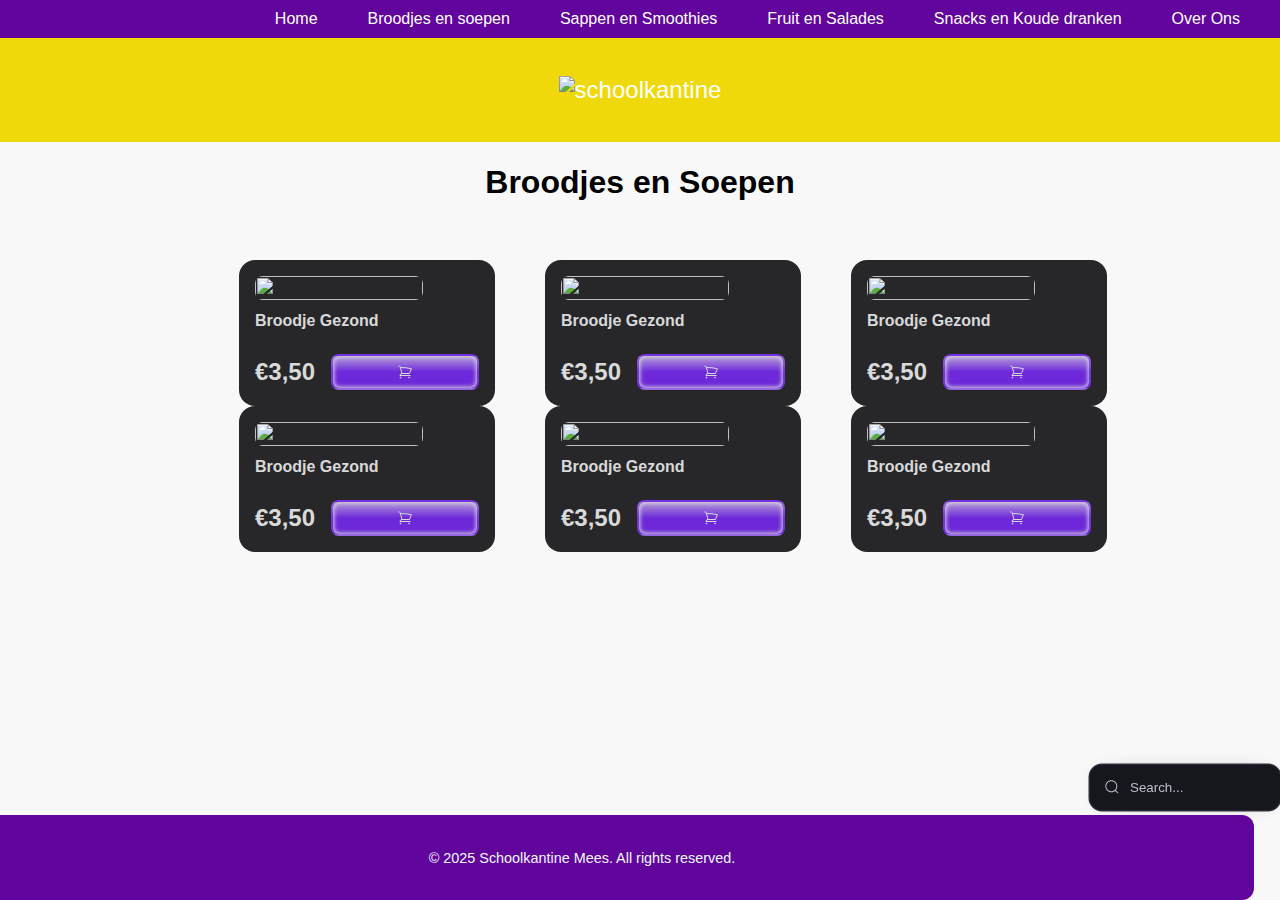
==== Broodjes&Soepen.html @ 80d4729f "plz send help" ====
<!DOCTYPE html>
<html lang="en">
<head>
    <meta charset="UTF-8">
    <meta name="viewport" content="width=device-width, initial-scale=1.0">
    <title>Broodjes & Soepen</title>
    <link rel="stylesheet" href="style.css">
    <script src="script.js"></script>
    
</head>
<body>
   
    <div id="background"> </div>
   
    <div id="loading-screen">
        <img src="https://s11.gifyu.com/images/SGKc2.gif" alt="Loading" class="loading-gif">
        <p>Website word ingeladen...</p>
    </div>

    <div class="navbar">
        <div class="link-group">
            <a href="home.html">Home</a>
            <a href="Broodjes&Soepen.html">Broodjes en soepen</a>
            <a href="Sappen&Smoothies.html">Sappen en Smoothies</a>
            <a href="Fruit&Salades.html">Fruit en Salades</a>
            <a href="Snacks&Koudedranken.html">Snacks en Koude dranken</a>
            <a href="overons.html">Over Ons</a>
        </div>
    </div>
    <header>
      <div class="banner">
          <img src="images/mees.png" alt="schoolkantine" class="banner-image">
          <h1 class="banner-text"></h1>
      </div>
  </header>

<div class="maintitle">
  <h1>Broodjes en Soepen</h1>
</div>



<main>
<div class="card">
  <div class="image_container">
    <img src="https://i.ibb.co/53mVSr8/s264753192480643130-p1-i1-w1772.jpg" class="broodje">
  </div>
  <div class="title">
    <span>Broodje Gezond</span>
  </div>
  <div class="size">
  </div>
  <div class="action">
    <div class="price">
      <span>€3,50</span>
    </div>
    <button class="cart-button">
      <svg
        class="cart-icon"
        stroke="currentColor"
        stroke-width="1.5"
        viewBox="0 0 24 24"
        fill="none"
      >
        <path
          d="M2.25 3h1.386c.51 0 .955.343 1.087.835l.383 1.437M7.5 14.25a3 3 0 0 0-3 3h15.75m-12.75-3h11.218c1.121-2.3 2.1-4.684 2.924-7.138a60.114 60.114 0 0 0-16.536-1.84M7.5 14.25 5.106 5.272M6 20.25a.75.75 0 1 1-1.5 0 .75.75 0 0 1 1.5 0Zm12.75 0a.75.75 0 1 1-1.5 0 .75.75 0 0 1 1.5 0Z"
        ></path>
      </svg>
    </button>
  </div>
</div>


<div class="card">
  <div class="image_container">
    <img src="https://i.ibb.co/53mVSr8/s264753192480643130-p1-i1-w1772.jpg" class="broodje">
  </div>
  <div class="title">
    <span>Broodje Gezond</span>
  </div>
  <div class="size">
  </div>
  <div class="action">
    <div class="price">
      <span>€3,50</span>
    </div>
    <button class="cart-button">
      <svg
        class="cart-icon"
        stroke="currentColor"
        stroke-width="1.5"
        viewBox="0 0 24 24"
        fill="none"
      >
        <path
          d="M2.25 3h1.386c.51 0 .955.343 1.087.835l.383 1.437M7.5 14.25a3 3 0 0 0-3 3h15.75m-12.75-3h11.218c1.121-2.3 2.1-4.684 2.924-7.138a60.114 60.114 0 0 0-16.536-1.84M7.5 14.25 5.106 5.272M6 20.25a.75.75 0 1 1-1.5 0 .75.75 0 0 1 1.5 0Zm12.75 0a.75.75 0 1 1-1.5 0 .75.75 0 0 1 1.5 0Z"
        ></path>
      </svg>
    </button>
  </div>
</div>


<div class="card">
  <div class="image_container">
    <img src="https://i.ibb.co/53mVSr8/s264753192480643130-p1-i1-w1772.jpg" class="broodje">
  </div>
  <div class="title">
    <span>Broodje Gezond</span>
  </div>
  <div class="size">
  </div>
  <div class="action">
    <div class="price">
      <span>€3,50</span>
    </div>
    <button class="cart-button">
      <svg
        class="cart-icon"
        stroke="currentColor"
        stroke-width="1.5"
        viewBox="0 0 24 24"
        fill="none"
      >
        <path
          d="M2.25 3h1.386c.51 0 .955.343 1.087.835l.383 1.437M7.5 14.25a3 3 0 0 0-3 3h15.75m-12.75-3h11.218c1.121-2.3 2.1-4.684 2.924-7.138a60.114 60.114 0 0 0-16.536-1.84M7.5 14.25 5.106 5.272M6 20.25a.75.75 0 1 1-1.5 0 .75.75 0 0 1 1.5 0Zm12.75 0a.75.75 0 1 1-1.5 0 .75.75 0 0 1 1.5 0Z"
        ></path>
      </svg>
    </button>
  </div>
</div>


<div class="card">
  <div class="image_container">
    <img src="https://i.ibb.co/53mVSr8/s264753192480643130-p1-i1-w1772.jpg" class="broodje">
  </div>
  <div class="title">
    <span>Broodje Gezond</span>
  </div>
  <div class="size">
  </div>
  <div class="action">
    <div class="price">
      <span>€3,50</span>
    </div>
    <button class="cart-button">
      <svg
        class="cart-icon"
        stroke="currentColor"
        stroke-width="1.5"
        viewBox="0 0 24 24"
        fill="none"
      >
        <path
          d="M2.25 3h1.386c.51 0 .955.343 1.087.835l.383 1.437M7.5 14.25a3 3 0 0 0-3 3h15.75m-12.75-3h11.218c1.121-2.3 2.1-4.684 2.924-7.138a60.114 60.114 0 0 0-16.536-1.84M7.5 14.25 5.106 5.272M6 20.25a.75.75 0 1 1-1.5 0 .75.75 0 0 1 1.5 0Zm12.75 0a.75.75 0 1 1-1.5 0 .75.75 0 0 1 1.5 0Z"
        ></path>
      </svg>
    </button>
  </div>
</div>


<div class="card">
  <div class="image_container">
    <img src="https://i.ibb.co/53mVSr8/s264753192480643130-p1-i1-w1772.jpg" class="broodje">
  </div>
  <div class="title">
    <span>Broodje Gezond</span>
  </div>
  <div class="size">
  </div>
  <div class="action">
    <div class="price">
      <span>€3,50</span>
    </div>
    <button class="cart-button">
      <svg
        class="cart-icon"
        stroke="currentColor"
        stroke-width="1.5"
        viewBox="0 0 24 24"
        fill="none"
      >
        <path
          d="M2.25 3h1.386c.51 0 .955.343 1.087.835l.383 1.437M7.5 14.25a3 3 0 0 0-3 3h15.75m-12.75-3h11.218c1.121-2.3 2.1-4.684 2.924-7.138a60.114 60.114 0 0 0-16.536-1.84M7.5 14.25 5.106 5.272M6 20.25a.75.75 0 1 1-1.5 0 .75.75 0 0 1 1.5 0Zm12.75 0a.75.75 0 1 1-1.5 0 .75.75 0 0 1 1.5 0Z"
        ></path>
      </svg>
    </button>
  </div>
</div>


<div class="card">
  <div class="image_container">
    <img src="https://i.ibb.co/53mVSr8/s264753192480643130-p1-i1-w1772.jpg" class="broodje">
  </div>
  <div class="title">
    <span>Broodje Gezond</span>
  </div>
  <div class="size">
  </div>
  <div class="action">
    <div class="price">
      <span>€3,50</span>
    </div>
    <button class="cart-button">
      <svg
        class="cart-icon"
        stroke="currentColor"
        stroke-width="1.5"
        viewBox="0 0 24 24"
        fill="none"
      >
        <path
          d="M2.25 3h1.386c.51 0 .955.343 1.087.835l.383 1.437M7.5 14.25a3 3 0 0 0-3 3h15.75m-12.75-3h11.218c1.121-2.3 2.1-4.684 2.924-7.138a60.114 60.114 0 0 0-16.536-1.84M7.5 14.25 5.106 5.272M6 20.25a.75.75 0 1 1-1.5 0 .75.75 0 0 1 1.5 0Zm12.75 0a.75.75 0 1 1-1.5 0 .75.75 0 0 1 1.5 0Z"
        ></path>
      </svg>
    </button>
  </div>
</div>
</main>

<br>
<br>
<br>
<br>
<br>
<br>
<br>


    <div class="group" id="seachbutton">
        <svg viewBox="0 0 24 24" aria-hidden="true" class="search-icon">
          <g>
            <path
              d="M21.53 20.47l-3.66-3.66C19.195 15.24 20 13.214 20 11c0-4.97-4.03-9-9-9s-9 4.03-9 9 4.03 9 9 9c2.215 0 4.24-.804 5.808-2.13l3.66 3.66c.147.146.34.22.53.22s.385-.073.53-.22c.295-.293.295-.767.002-1.06zM3.5 11c0-4.135 3.365-7.5 7.5-7.5s7.5 3.365 7.5 7.5-3.365 7.5-7.5 7.5-7.5-3.365-7.5-7.5z"
            ></path>
          </g>
        </svg>
      
        <input
          id="query"
          class="input"
          type="search"
          placeholder="Search..."
          name="searchbar"
        />
      </div>

      <footer class="footer">
        <p>&copy; 2025 Schoolkantine Mees. All rights reserved.</p>
    </footer>
  
</body>
</html>
---- style.css ----
#loading-screen {
    position: fixed;
    top: 0;
    left: 0;
    width: 100%;
    height: 100%;
    background-color: #62059c; 
    color: white;
    display: flex;
    justify-content: center;
    align-items: center;
    flex-direction: column;
    z-index: 9999; 
    opacity: 1; 
    transition: opacity 1s ease; 
}

#loading-screen.hidden {
    opacity: 0; 
    pointer-events: none; 
}

.loading-gif {
    width: 150px; 
    height: 150px;
    margin-bottom: 20px;
}

.navbar {
    display: flex; 
    justify-content: flex-end; 
    align-items: center; 
    background-color: #62059c; 
    padding: 0px 20px; 
}

.link-group {
    display: flex; 
    gap: 10px; 
}

.link-group a {
    color: white; 
    text-decoration: none; 
    font-size: 1.0rem;
    border-radius: 8px;
    padding: 10px 20px; 
    transition: background-color 0.3s ease;
}

  .group {
   /* display: flex;*/
    line-height: 28px;
    align-items: center;
    position: fixed;
    bottom: 10px;
    right: 10px;
    max-width: 190px;
    max-height: 80px;
  }
  
  .input {
    font-family: "Montserrat", sans-serif;
    width: 100%;
    height: 45px;
    padding-left: 2.5rem;
    box-shadow: 0 0 0 1.5px #2b2c37, 0 0 25px -17px #000;
    border: 0;
    border-radius: 12px;
    background-color: #16171d;
    outline: none;
    color: #bdbecb;
    transition: all 0.25s cubic-bezier(0.19, 1, 0.22, 1);
    cursor: text;
    z-index: 0;
  }
  
  .input::placeholder {
    color: #bdbecb;
  }
  
  .input:hover {
    box-shadow: 0 0 0 2.5px #2f303d, 0px 0px 25px -15px #000;
  }
  
  .input:active {
    transform: scale(0.95);
  }
  
  .input:focus {
    box-shadow: 0 0 0 2.5px #2f303d;
  }
  
  .search-icon {
    position: fixed;
    fill: #bdbecb;
    width: 1rem;
    height: 1rem;
    pointer-events: none;
    z-index: 1;
    bottom: 105px;
    right: 160px;
  }

  #seachbutton{
    position: fixed;
    bottom: 90px;
    right: 0;
  }

  .footer {
    left: -90px ;
    width: 105%;
    bottom: 0%;
    text-align: center;
    padding: 20px 0;
    background-color: #62059c; 
    color: #f0f8ff;
    margin-top: 30px;
    border-radius: 12px;
    font-size: 0.9rem;
    position:fixed
}

.card-container {
  display: flex;
  justify-content: flex-end; 
}



.card-container{
  justify-content: flex-end;

}




.card {
  --bg-card: #27272a;
  --primary: #6d28d9;
  --primary-shadow: #2e1065;
  --light: #d9d9d9;
  --zinc800: #18181b;
  --bg-linear: linear-gradient(0deg, var(--primary) 50%, var(--light) 125%);
  position: relative;
  display: flex;
  flex-direction: column;
  gap: 0.75rem;
  padding: 1rem;
  width: 14rem;
  background-color: var(--bg-card);
  border-radius: 1rem;
  margin-left: 50px; 
  justify-content: flex-end;
}


.image_container img {
  width: 100%;
  height: 100%;
  object-fit: cover;
  border-radius: 0.5rem;;
  
}



.title {
  overflow: clip;
  width: 100%;
  font-size: 1rem;
  font-weight: 600;
  color: var(--light);
  text-transform: capitalize;
  text-wrap: nowrap;
  text-overflow: ellipsis;
}

.action {
  display: flex;
  align-items: center;
  gap: 1rem;
}

.price {
  font-size: 1.5rem;
  font-weight: 700;
  color: var(--light);
}

.cart-button {
  cursor: pointer;
  display: flex;
  justify-content: center;
  align-items: center;
  gap: 0.25rem;
  padding: 0.5rem;
  width: 100%;
  background-image: var(--bg-linear);
  font-size: 0.75rem;
  font-weight: 500;
  color: var(--light);
  text-wrap: nowrap;
  border: 2px solid hsla(262, 83%, 58%, 0.5);
  border-radius: 0.5rem;
  box-shadow: inset 0 0 0.25rem 1px var(--light);
}

.cart-button .cart-icon {
  width: 1rem;
}

.maintitle{

 justify-content: center; 
 display: flex;

 color: black;
 width: 100%;
 justify-content: center;
 border: #2b2c37;


}

#Over-ons, #Producten, #Gelegen{
  max-width: 1000px;
  margin: 20px auto;
  padding: 20px;
  background-color: yellow;
  border-radius: 8px;
  box-shadow: 0 4px 6px rgba(0, 0, 0, 0.1);
}

.Over-ons1{
  text-align: center;
  color: black;
  margin-top: 10px;

}

.Producten-1{
  text-align: center;
  color: black;
  margin: 10px;
}

.Gelegen-1{
  text-align: center;
  color: black;
  margin: 10px;
}



body {
  font-family: Arial, sans-serif;
  margin: 0;
  padding: 0;
  background-color: #f8f8f8;
}
.container {
  width: 80%;
  margin: auto;
  text-align: center;
}
header {
  background-color: #efd90a;
  padding: 20px;
  color: white;
  font-size: 24px;
}
.specials {
  display: flex;
  justify-content: space-around;
  margin-top: 20px;
}
.week-special {
  background-color: white;
  padding: 15px;
  border-radius: 8px;
  box-shadow: 0 0 10px rgba(0, 0, 0, 0.1);
  width: 30%;
}
.week-special h2 {
  color: #0c0c0c;
}
.style>

.card {
  width: 190px;
  height: 254px;
  border-radius: 30px;
  background: #212121;
  box-shadow: 15px 15px 30px rgb(25, 25, 25),
              -15px -15px 30px rgb(60, 60, 60);
 }
 
 #Card-1{
  width: 190px;
  height: 254px;
  border-radius: 30px;
  background: #212121;
  box-shadow: 15px 15px 30px rgb(25, 25, 25),
              -15px -15px 30px rgb(60, 60, 60);
 }

 .image_container{
  width:75%;
  height: 75%;
  display: flex;
  object-fit: cover;
  justify-content: center;
  border-radius: 0.5rem;
 }
 
 

 .banner {
  display: flex;
  justify-content: center;
  align-items: center;
  overflow: hidden;
  max-height: 150px; 
}

.banner-image {
  max-width: 100%;
  max-height: 100%;
  height: auto;
  width: auto;
  object-fit: contain; 
}



.broodjes {
  display: block; 
  margin: 10px auto; 
  max-width: 500px; 
  width: 100%; 
  height: auto; 
}

main{
  display: grid; 
  grid-template-columns: repeat(3, 1fr);
  margin: 5cm;
  margin-top: 1cm;
  
}
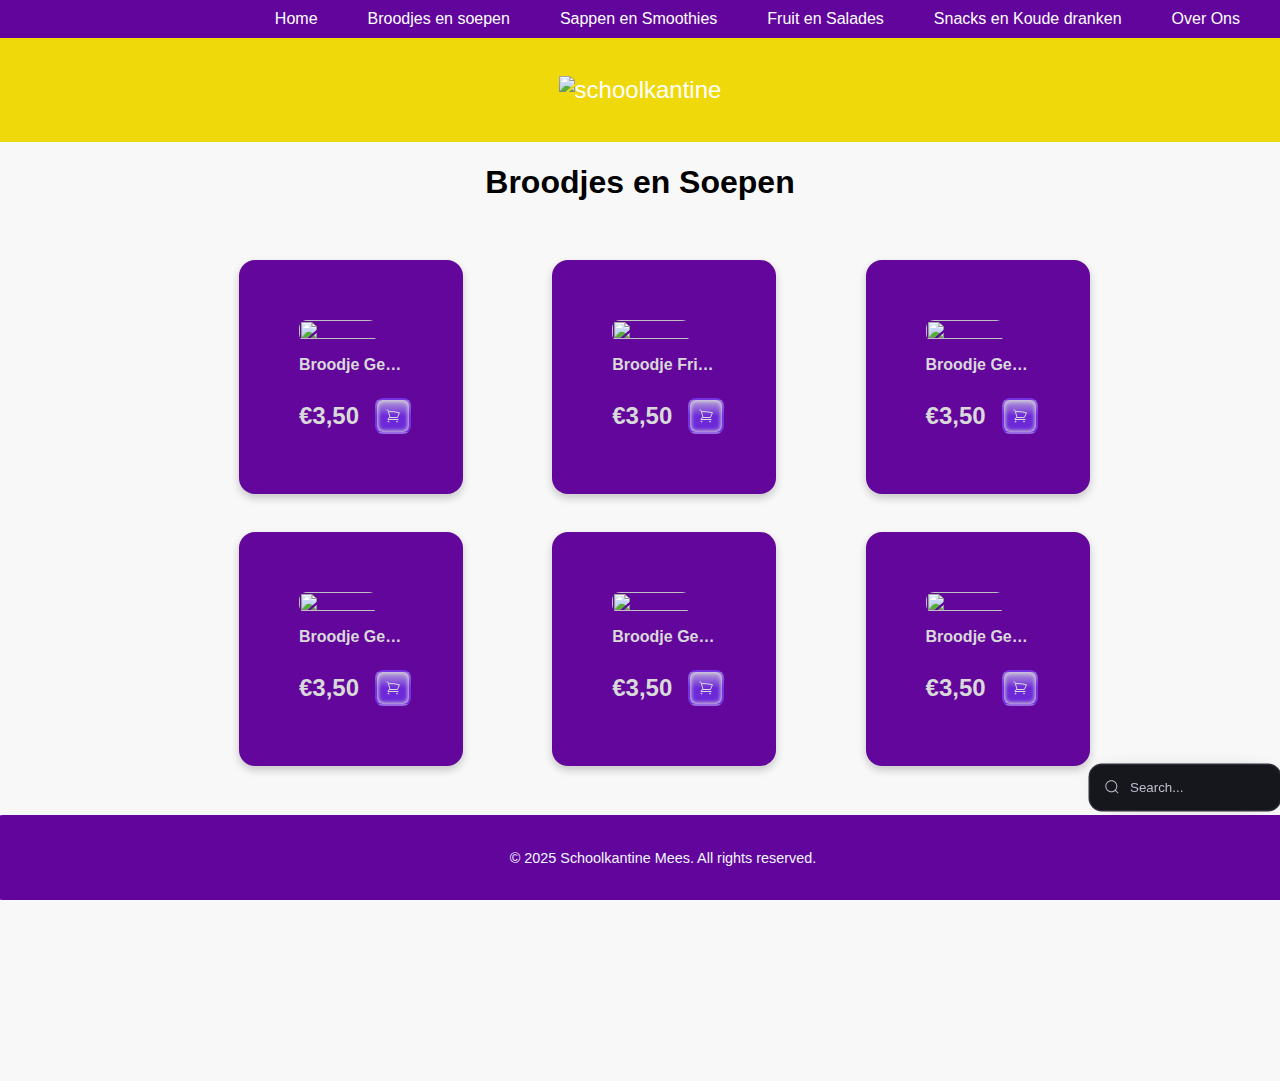
==== commit 9090d0b0: "upd" ====
--- a/Broodjes&Soepen.html
+++ b/Broodjes&Soepen.html
@@ -76,120 +76,119 @@
     <img src="https://i.ibb.co/53mVSr8/s264753192480643130-p1-i1-w1772.jpg" class="broodje">
   </div>
   <div class="title">
-    <span>Broodje Gezond</span>
-  </div>
-  <div class="size">
-  </div>
-  <div class="action">
-    <div class="price">
-      <span>€3,50</span>
-    </div>
-    <button class="cart-button">
-      <svg
-        class="cart-icon"
-        stroke="currentColor"
-        stroke-width="1.5"
-        viewBox="0 0 24 24"
-        fill="none"
-      >
-        <path
-          d="M2.25 3h1.386c.51 0 .955.343 1.087.835l.383 1.437M7.5 14.25a3 3 0 0 0-3 3h15.75m-12.75-3h11.218c1.121-2.3 2.1-4.684 2.924-7.138a60.114 60.114 0 0 0-16.536-1.84M7.5 14.25 5.106 5.272M6 20.25a.75.75 0 1 1-1.5 0 .75.75 0 0 1 1.5 0Zm12.75 0a.75.75 0 1 1-1.5 0 .75.75 0 0 1 1.5 0Z"
-        ></path>
-      </svg>
-    </button>
-  </div>
-</div>
-
-
-<div class="card">
-  <div class="image_container">
-    <img src="https://i.ibb.co/53mVSr8/s264753192480643130-p1-i1-w1772.jpg" class="broodje">
-  </div>
-  <div class="title">
-    <span>Broodje Gezond</span>
-  </div>
-  <div class="size">
-  </div>
-  <div class="action">
-    <div class="price">
-      <span>€3,50</span>
-    </div>
-    <button class="cart-button">
-      <svg
-        class="cart-icon"
-        stroke="currentColor"
-        stroke-width="1.5"
-        viewBox="0 0 24 24"
-        fill="none"
-      >
-        <path
-          d="M2.25 3h1.386c.51 0 .955.343 1.087.835l.383 1.437M7.5 14.25a3 3 0 0 0-3 3h15.75m-12.75-3h11.218c1.121-2.3 2.1-4.684 2.924-7.138a60.114 60.114 0 0 0-16.536-1.84M7.5 14.25 5.106 5.272M6 20.25a.75.75 0 1 1-1.5 0 .75.75 0 0 1 1.5 0Zm12.75 0a.75.75 0 1 1-1.5 0 .75.75 0 0 1 1.5 0Z"
-        ></path>
-      </svg>
-    </button>
-  </div>
-</div>
-
-
-<div class="card">
-  <div class="image_container">
-    <img src="https://i.ibb.co/53mVSr8/s264753192480643130-p1-i1-w1772.jpg" class="broodje">
-  </div>
-  <div class="title">
-    <span>Broodje Gezond</span>
-  </div>
-  <div class="size">
-  </div>
-  <div class="action">
-    <div class="price">
-      <span>€3,50</span>
-    </div>
-    <button class="cart-button">
-      <svg
-        class="cart-icon"
-        stroke="currentColor"
-        stroke-width="1.5"
-        viewBox="0 0 24 24"
-        fill="none"
-      >
-        <path
-          d="M2.25 3h1.386c.51 0 .955.343 1.087.835l.383 1.437M7.5 14.25a3 3 0 0 0-3 3h15.75m-12.75-3h11.218c1.121-2.3 2.1-4.684 2.924-7.138a60.114 60.114 0 0 0-16.536-1.84M7.5 14.25 5.106 5.272M6 20.25a.75.75 0 1 1-1.5 0 .75.75 0 0 1 1.5 0Zm12.75 0a.75.75 0 1 1-1.5 0 .75.75 0 0 1 1.5 0Z"
-        ></path>
-      </svg>
-    </button>
-  </div>
-</div>
-
-
-<div class="card">
-  <div class="image_container">
-    <img src="https://i.ibb.co/53mVSr8/s264753192480643130-p1-i1-w1772.jpg" class="broodje">
-  </div>
-  <div class="title">
-    <span>Broodje Gezond</span>
-  </div>
-  <div class="size">
-  </div>
-  <div class="action">
-    <div class="price">
-      <span>€3,50</span>
-    </div>
-    <button class="cart-button">
-      <svg
-        class="cart-icon"
-        stroke="currentColor"
-        stroke-width="1.5"
-        viewBox="0 0 24 24"
-        fill="none"
-      >
-        <path
-          d="M2.25 3h1.386c.51 0 .955.343 1.087.835l.383 1.437M7.5 14.25a3 3 0 0 0-3 3h15.75m-12.75-3h11.218c1.121-2.3 2.1-4.684 2.924-7.138a60.114 60.114 0 0 0-16.536-1.84M7.5 14.25 5.106 5.272M6 20.25a.75.75 0 1 1-1.5 0 .75.75 0 0 1 1.5 0Zm12.75 0a.75.75 0 1 1-1.5 0 .75.75 0 0 1 1.5 0Z"
-        ></path>
-      </svg>
-    </button>
-  </div>
-</div>
-
+    <span>Broodje Frikandel</span>
+  </div>
+  <div class="size">
+  </div>
+  <div class="action">
+    <div class="price">
+      <span>€3,50</span>
+    </div>
+    <button class="cart-button">
+      <svg
+        class="cart-icon"
+        stroke="currentColor"
+        stroke-width="1.5"
+        viewBox="0 0 24 24"
+        fill="none"
+      >
+        <path
+          d="M2.25 3h1.386c.51 0 .955.343 1.087.835l.383 1.437M7.5 14.25a3 3 0 0 0-3 3h15.75m-12.75-3h11.218c1.121-2.3 2.1-4.684 2.924-7.138a60.114 60.114 0 0 0-16.536-1.84M7.5 14.25 5.106 5.272M6 20.25a.75.75 0 1 1-1.5 0 .75.75 0 0 1 1.5 0Zm12.75 0a.75.75 0 1 1-1.5 0 .75.75 0 0 1 1.5 0Z"
+        ></path>
+      </svg>
+    </button>
+  </div>
+</div>
+
+
+<div class="card">
+  <div class="image_container">
+    <img src="https://i.ibb.co/53mVSr8/s264753192480643130-p1-i1-w1772.jpg" class="broodje">
+  </div>
+  <div class="title">
+    <span>Broodje Gezond</span>
+  </div>
+  <div class="size">
+  </div>
+  <div class="action">
+    <div class="price">
+      <span>€3,50</span>
+    </div>
+    <button class="cart-button">
+      <svg
+        class="cart-icon"
+        stroke="currentColor"
+        stroke-width="1.5"
+        viewBox="0 0 24 24"
+        fill="none"
+      >
+        <path
+          d="M2.25 3h1.386c.51 0 .955.343 1.087.835l.383 1.437M7.5 14.25a3 3 0 0 0-3 3h15.75m-12.75-3h11.218c1.121-2.3 2.1-4.684 2.924-7.138a60.114 60.114 0 0 0-16.536-1.84M7.5 14.25 5.106 5.272M6 20.25a.75.75 0 1 1-1.5 0 .75.75 0 0 1 1.5 0Zm12.75 0a.75.75 0 1 1-1.5 0 .75.75 0 0 1 1.5 0Z"
+        ></path>
+      </svg>
+    </button>
+  </div>
+</div>
+
+
+<div class="card">
+  <div class="image_container">
+    <img src="https://i.ibb.co/53mVSr8/s264753192480643130-p1-i1-w1772.jpg" class="broodje">
+  </div>
+  <div class="title">
+    <span>Broodje Gezond</span>
+  </div>
+  <div class="size">
+  </div>
+  <div class="action">
+    <div class="price">
+      <span>€3,50</span>
+    </div>
+    <button class="cart-button">
+      <svg
+        class="cart-icon"
+        stroke="currentColor"
+        stroke-width="1.5"
+        viewBox="0 0 24 24"
+        fill="none"
+      >
+        <path
+          d="M2.25 3h1.386c.51 0 .955.343 1.087.835l.383 1.437M7.5 14.25a3 3 0 0 0-3 3h15.75m-12.75-3h11.218c1.121-2.3 2.1-4.684 2.924-7.138a60.114 60.114 0 0 0-16.536-1.84M7.5 14.25 5.106 5.272M6 20.25a.75.75 0 1 1-1.5 0 .75.75 0 0 1 1.5 0Zm12.75 0a.75.75 0 1 1-1.5 0 .75.75 0 0 1 1.5 0Z"
+        ></path>
+      </svg>
+    </button>
+  </div>
+</div>
+
+
+<div class="card">
+  <div class="image_container">
+    <img src="https://i.ibb.co/53mVSr8/s264753192480643130-p1-i1-w1772.jpg" class="broodje">
+  </div>
+  <div class="title">
+    <span>Broodje Gezond</span>
+  </div>
+  <div class="size">
+  </div>
+  <div class="action">
+    <div class="price">
+      <span>€3,50</span>
+    </div>
+    <button class="cart-button">
+      <svg
+        class="cart-icon"
+        stroke="currentColor"
+        stroke-width="1.5"
+        viewBox="0 0 24 24"
+        fill="none"
+      >
+        <path
+          d="M2.25 3h1.386c.51 0 .955.343 1.087.835l.383 1.437M7.5 14.25a3 3 0 0 0-3 3h15.75m-12.75-3h11.218c1.121-2.3 2.1-4.684 2.924-7.138a60.114 60.114 0 0 0-16.536-1.84M7.5 14.25 5.106 5.272M6 20.25a.75.75 0 1 1-1.5 0 .75.75 0 0 1 1.5 0Zm12.75 0a.75.75 0 1 1-1.5 0 .75.75 0 0 1 1.5 0Z"
+        ></path>
+      </svg>
+    </button>
+  </div>
+</div>
 
 <div class="card">
   <div class="image_container">
--- a/style.css
+++ b/style.css
@@ -110,7 +110,7 @@
   }
 
   .footer {
-    left: -90px ;
+    left: -9px ;
     width: 105%;
     bottom: 0%;
     text-align: center;
@@ -159,11 +159,10 @@
 
 
 .image_container img {
-  width: 100%;
-  height: 100%;
+  width: 240%;
+  height: 90%;
   object-fit: cover;
-  border-radius: 0.5rem;;
-  
+  border-radius: 0.5rem;
 }
 
 
@@ -350,58 +349,78 @@
   grid-template-columns: repeat(3, 1fr);
   margin: 5cm;
   margin-top: 1cm;
-  
-}
-
-
-
-  
-
-
-
-
-
-
-
-
-
-
-
-
-
-
-
-
-
-
-
-
-
-
-
-
-
-
-
-
-
-
-
-
-
-
-
-
-
-
-
-
-
-
-
-
-
-
-
-
-
+  gap: 1cm;
+}
+
+#toggleMode {
+  background: linear-gradient(135deg, #6a0dad, #8e44ad);
+  color: white;
+  border: none;
+  padding: 12px 24px;
+  font-size: 16px;
+  font-weight: bold;
+  border-radius: 8px;
+  cursor: pointer;
+  transition: all 0.3s ease-in-out;
+  box-shadow: 0 4px 10px rgba(0, 0, 0, 0.2);
+}
+
+#toggleMode:hover {
+  background: linear-gradient(135deg, #8e44ad, #6a0dad);
+  transform: scale(1.05);
+  box-shadow: 0 6px 15px rgba(0, 0, 0, 0.3);
+}
+
+#toggleMode:active {
+  transform: scale(0.98);
+  box-shadow: 0 2px 5px rgba(0, 0, 0, 0.2);
+}
+
+* {
+  box-sizing: border-box;
+}
+
+body {
+  font-family: Arial, Helvetica, sans-serif;
+}
+
+
+.column {
+  float: left;
+  width: 25%;
+  padding: 0 10px;
+}
+
+
+.row {margin: 0 -5px;}
+
+
+.row:after {
+  content: "";
+  display: table;
+  clear: both;
+}
+
+
+.card {
+  box-shadow: 0 4px 8px 0 rgba(0, 0, 0, 0.2); 
+  padding: 60px;
+  text-align: center;
+  background-color: #62069c;
+  color: white;
+}   
+
+
+@media screen and (max-width: 600px) {
+  .column {
+    width: 100%;
+    display: block;
+    margin-bottom: 20px;
+  }
+}
+
+.row{
+  width: 10px;
+  display: flex;
+  justify-content: c;
+}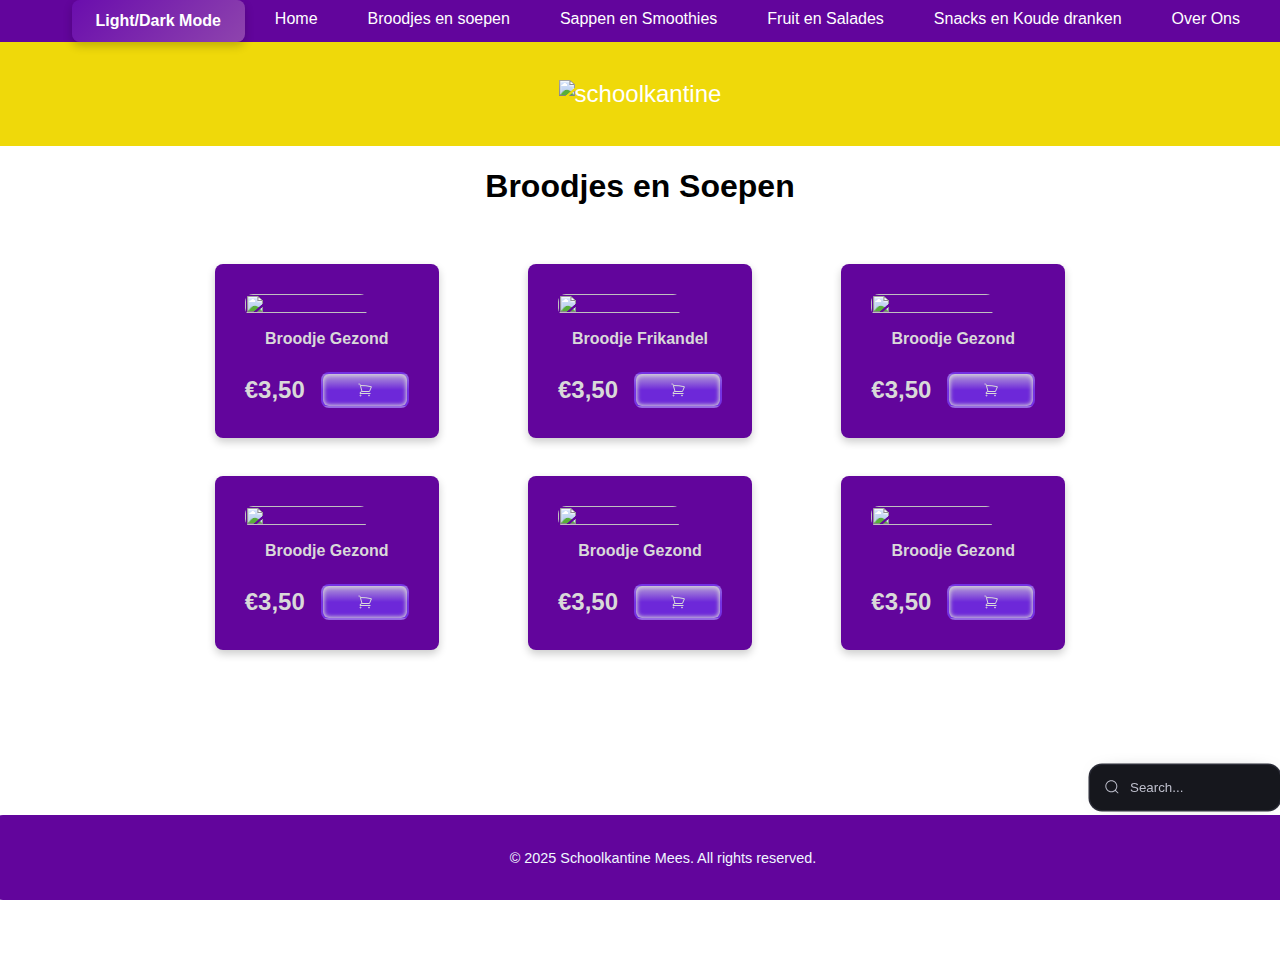
==== commit 55bc9cad: "update 60" ====
--- a/Broodjes&Soepen.html
+++ b/Broodjes&Soepen.html
@@ -19,6 +19,7 @@
 
     <div class="navbar">
         <div class="link-group">
+          <button id="toggleMode">Light/Dark Mode</button>
             <a href="home.html">Home</a>
             <a href="Broodjes&Soepen.html">Broodjes en soepen</a>
             <a href="Sappen&Smoothies.html">Sappen en Smoothies</a>
@@ -247,6 +248,47 @@
         />
       </div>
 
+
+      <head>
+        <meta charset="UTF-8">
+        <meta name="viewport" content="width=device-width, initial-scale=1.0">
+        <title>Dark/Light Mode</title>
+        <style>
+            body {
+                background-color: white;
+                color: black;
+                transition: background-color 0.3s, color 0.3s;
+            }
+    
+          
+            .dark-mode {
+                background-color: black;
+                color: #62059c;
+            }
+    
+        </style>
+    </head>
+    <body>
+       
+        <script>
+            const button = document.getElementById("toggleMode");
+    
+            button.addEventListener("click", function() {
+                document.body.classList.toggle("dark-mode");
+    
+                if (document.body.classList.contains("dark-mode")) {
+                    localStorage.setItem("theme", "dark");
+                } else {
+                    localStorage.setItem("theme", "light");
+                }
+            });
+    
+            if (localStorage.getItem("theme") === "dark") {
+                document.body.classList.add("dark-mode");
+            }
+        </script>
+
+
       <footer class="footer">
         <p>&copy; 2025 Schoolkantine Mees. All rights reserved.</p>
     </footer>
--- a/style.css
+++ b/style.css
@@ -386,13 +386,14 @@
 
 
 .column {
+  float: right;
+}
+
+
+.row {
+  margin: 0 0 0 10px;
   float: left;
-  width: 25%;
-  padding: 0 10px;
-}
-
-
-.row {margin: 0 -5px;}
+}
 
 
 .row:after {
@@ -404,12 +405,19 @@
 
 .card {
   box-shadow: 0 4px 8px 0 rgba(0, 0, 0, 0.2); 
-  padding: 60px;
-  text-align: center;
-  background-color: #62069c;
+  padding: 30px;
+  text-align: center;
+  background-color: #62059c;
   color: white;
-}   
-
+  margin: 0 auto;
+  border-radius: 0.5rem;
+}
+
+.imagecard {
+  margin: 0 auto;
+  text-align: center;
+  
+}
 
 @media screen and (max-width: 600px) {
   .column {
@@ -419,8 +427,3 @@
   }
 }
 
-.row{
-  width: 10px;
-  display: flex;
-  justify-content: c;
-}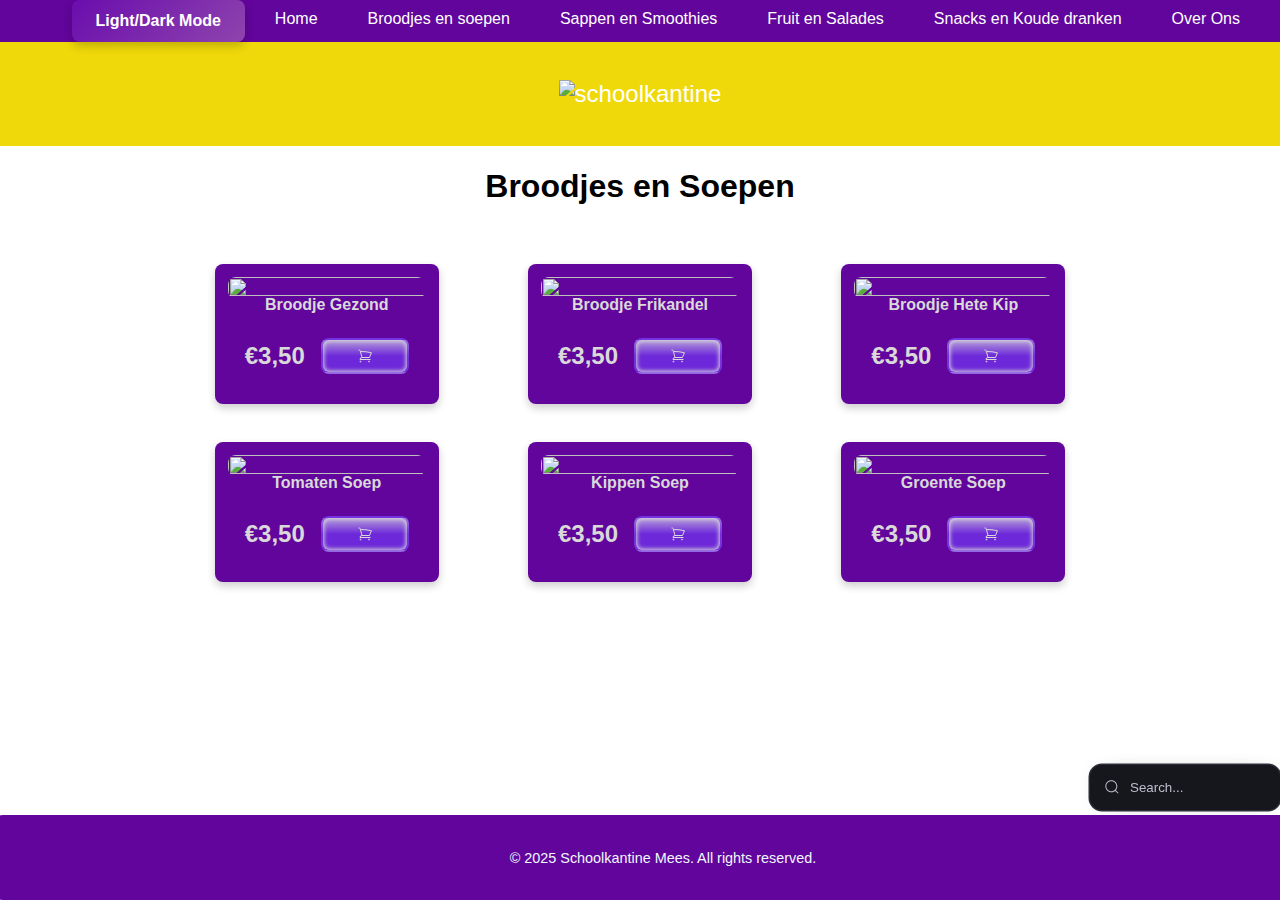
==== commit 25a1bc24: "up" ====
--- a/Broodjes&Soepen.html
+++ b/Broodjes&Soepen.html
@@ -74,7 +74,7 @@
 
 <div class="card">
   <div class="image_container">
-    <img src="https://i.ibb.co/53mVSr8/s264753192480643130-p1-i1-w1772.jpg" class="broodje">
+    <img src="https://www.lp-catering.nl/wp-content/uploads/broodje-frikandel.jpg" class="broodje">
   </div>
   <div class="title">
     <span>Broodje Frikandel</span>
@@ -104,99 +104,99 @@
 
 <div class="card">
   <div class="image_container">
-    <img src="https://i.ibb.co/53mVSr8/s264753192480643130-p1-i1-w1772.jpg" class="broodje">
-  </div>
-  <div class="title">
-    <span>Broodje Gezond</span>
-  </div>
-  <div class="size">
-  </div>
-  <div class="action">
-    <div class="price">
-      <span>€3,50</span>
-    </div>
-    <button class="cart-button">
-      <svg
-        class="cart-icon"
-        stroke="currentColor"
-        stroke-width="1.5"
-        viewBox="0 0 24 24"
-        fill="none"
-      >
-        <path
-          d="M2.25 3h1.386c.51 0 .955.343 1.087.835l.383 1.437M7.5 14.25a3 3 0 0 0-3 3h15.75m-12.75-3h11.218c1.121-2.3 2.1-4.684 2.924-7.138a60.114 60.114 0 0 0-16.536-1.84M7.5 14.25 5.106 5.272M6 20.25a.75.75 0 1 1-1.5 0 .75.75 0 0 1 1.5 0Zm12.75 0a.75.75 0 1 1-1.5 0 .75.75 0 0 1 1.5 0Z"
-        ></path>
-      </svg>
-    </button>
-  </div>
-</div>
-
-
-<div class="card">
-  <div class="image_container">
-    <img src="https://i.ibb.co/53mVSr8/s264753192480643130-p1-i1-w1772.jpg" class="broodje">
-  </div>
-  <div class="title">
-    <span>Broodje Gezond</span>
-  </div>
-  <div class="size">
-  </div>
-  <div class="action">
-    <div class="price">
-      <span>€3,50</span>
-    </div>
-    <button class="cart-button">
-      <svg
-        class="cart-icon"
-        stroke="currentColor"
-        stroke-width="1.5"
-        viewBox="0 0 24 24"
-        fill="none"
-      >
-        <path
-          d="M2.25 3h1.386c.51 0 .955.343 1.087.835l.383 1.437M7.5 14.25a3 3 0 0 0-3 3h15.75m-12.75-3h11.218c1.121-2.3 2.1-4.684 2.924-7.138a60.114 60.114 0 0 0-16.536-1.84M7.5 14.25 5.106 5.272M6 20.25a.75.75 0 1 1-1.5 0 .75.75 0 0 1 1.5 0Zm12.75 0a.75.75 0 1 1-1.5 0 .75.75 0 0 1 1.5 0Z"
-        ></path>
-      </svg>
-    </button>
-  </div>
-</div>
-
-
-<div class="card">
-  <div class="image_container">
-    <img src="https://i.ibb.co/53mVSr8/s264753192480643130-p1-i1-w1772.jpg" class="broodje">
-  </div>
-  <div class="title">
-    <span>Broodje Gezond</span>
-  </div>
-  <div class="size">
-  </div>
-  <div class="action">
-    <div class="price">
-      <span>€3,50</span>
-    </div>
-    <button class="cart-button">
-      <svg
-        class="cart-icon"
-        stroke="currentColor"
-        stroke-width="1.5"
-        viewBox="0 0 24 24"
-        fill="none"
-      >
-        <path
-          d="M2.25 3h1.386c.51 0 .955.343 1.087.835l.383 1.437M7.5 14.25a3 3 0 0 0-3 3h15.75m-12.75-3h11.218c1.121-2.3 2.1-4.684 2.924-7.138a60.114 60.114 0 0 0-16.536-1.84M7.5 14.25 5.106 5.272M6 20.25a.75.75 0 1 1-1.5 0 .75.75 0 0 1 1.5 0Zm12.75 0a.75.75 0 1 1-1.5 0 .75.75 0 0 1 1.5 0Z"
-        ></path>
-      </svg>
-    </button>
-  </div>
-</div>
-
-<div class="card">
-  <div class="image_container">
-    <img src="https://i.ibb.co/53mVSr8/s264753192480643130-p1-i1-w1772.jpg" class="broodje">
-  </div>
-  <div class="title">
-    <span>Broodje Gezond</span>
+    <img src="https://slagerijbakkertje.nl/wp-content/uploads/2020/08/Slagerij-Bakkertje-Broodje-Hete-kip.jpg" class="broodje">
+  </div>
+  <div class="title">
+    <span>Broodje Hete Kip</span>
+  </div>
+  <div class="size">
+  </div>
+  <div class="action">
+    <div class="price">
+      <span>€3,50</span>
+    </div>
+    <button class="cart-button">
+      <svg
+        class="cart-icon"
+        stroke="currentColor"
+        stroke-width="1.5"
+        viewBox="0 0 24 24"
+        fill="none"
+      >
+        <path
+          d="M2.25 3h1.386c.51 0 .955.343 1.087.835l.383 1.437M7.5 14.25a3 3 0 0 0-3 3h15.75m-12.75-3h11.218c1.121-2.3 2.1-4.684 2.924-7.138a60.114 60.114 0 0 0-16.536-1.84M7.5 14.25 5.106 5.272M6 20.25a.75.75 0 1 1-1.5 0 .75.75 0 0 1 1.5 0Zm12.75 0a.75.75 0 1 1-1.5 0 .75.75 0 0 1 1.5 0Z"
+        ></path>
+      </svg>
+    </button>
+  </div>
+</div>
+
+
+<div class="card">
+  <div class="image_container">
+    <img src="https://us.123rf.com/450wm/kostrez/kostrez1509/kostrez150900011/44695927-tomatensoep-in-een-witte-kom-met-peterselie-en-specerijen-op-een-schotel-ge%C3%AFsoleerd-op-een-witte.jpg" class="broodje">
+  </div>
+  <div class="title">
+    <span>Tomaten Soep</span>
+  </div>
+  <div class="size">
+  </div>
+  <div class="action">
+    <div class="price">
+      <span>€3,50</span>
+    </div>
+    <button class="cart-button">
+      <svg
+        class="cart-icon"
+        stroke="currentColor"
+        stroke-width="1.5"
+        viewBox="0 0 24 24"
+        fill="none"
+      >
+        <path
+          d="M2.25 3h1.386c.51 0 .955.343 1.087.835l.383 1.437M7.5 14.25a3 3 0 0 0-3 3h15.75m-12.75-3h11.218c1.121-2.3 2.1-4.684 2.924-7.138a60.114 60.114 0 0 0-16.536-1.84M7.5 14.25 5.106 5.272M6 20.25a.75.75 0 1 1-1.5 0 .75.75 0 0 1 1.5 0Zm12.75 0a.75.75 0 1 1-1.5 0 .75.75 0 0 1 1.5 0Z"
+        ></path>
+      </svg>
+    </button>
+  </div>
+</div>
+
+
+<div class="card">
+  <div class="image_container">
+    <img src="https://media.istockphoto.com/id/494250120/nl/foto/chicken-noodles-soup.jpg?s=612x612&w=0&k=20&c=zw-YhYs-iM12WjRvg5Y1KPm7XgfT9Uxmdtg_M1QkKKM=" class="broodje">
+  </div>
+  <div class="title">
+    <span>Kippen Soep</span>
+  </div>
+  <div class="size">
+  </div>
+  <div class="action">
+    <div class="price">
+      <span>€3,50</span>
+    </div>
+    <button class="cart-button">
+      <svg
+        class="cart-icon"
+        stroke="currentColor"
+        stroke-width="1.5"
+        viewBox="0 0 24 24"
+        fill="none"
+      >
+        <path
+          d="M2.25 3h1.386c.51 0 .955.343 1.087.835l.383 1.437M7.5 14.25a3 3 0 0 0-3 3h15.75m-12.75-3h11.218c1.121-2.3 2.1-4.684 2.924-7.138a60.114 60.114 0 0 0-16.536-1.84M7.5 14.25 5.106 5.272M6 20.25a.75.75 0 1 1-1.5 0 .75.75 0 0 1 1.5 0Zm12.75 0a.75.75 0 1 1-1.5 0 .75.75 0 0 1 1.5 0Z"
+        ></path>
+      </svg>
+    </button>
+  </div>
+</div>
+
+<div class="card">
+  <div class="image_container">
+    <img src="https://img.freepik.com/premium-photo/groentesoep-die-op-witte-achtergrond-wordt-geisoleerd_123827-13483.jpg" class="broodje">
+  </div>
+  <div class="title">
+    <span>Groente Soep</span>
   </div>
   <div class="size">
   </div>
--- a/style.css
+++ b/style.css
@@ -308,13 +308,15 @@
  }
 
  .image_container{
-  width:75%;
+  width:50%;
   height: 75%;
-  display: flex;
   object-fit: cover;
   justify-content: center;
   border-radius: 0.5rem;
+  align-items: center;
+  margin: -0.45cm;
  }
+
  
  
 
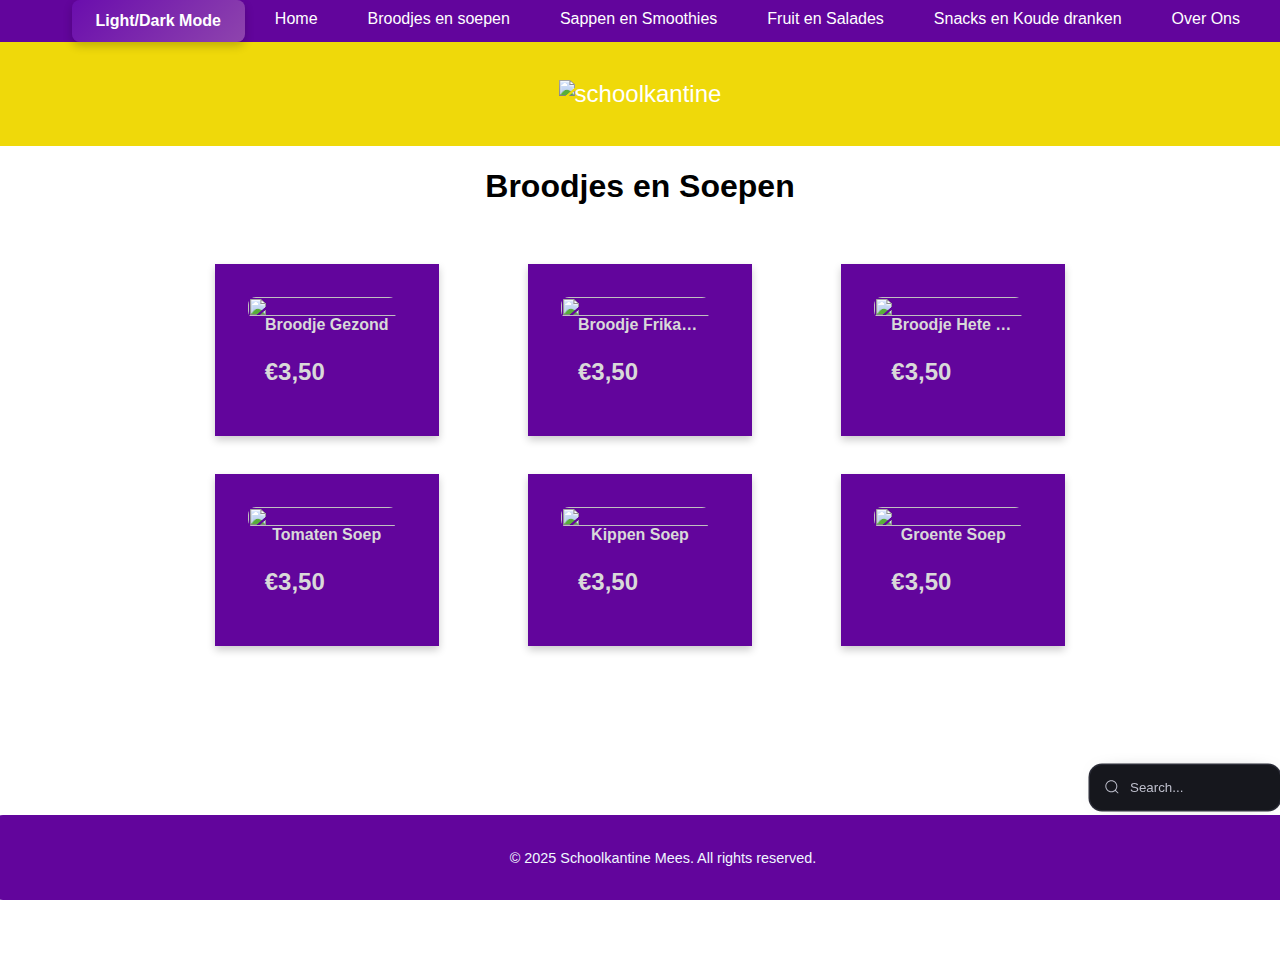
==== commit 37c8d930: "upy" ====
--- a/Broodjes&Soepen.html
+++ b/Broodjes&Soepen.html
@@ -55,18 +55,62 @@
     <div class="price">
       <span>€3,50</span>
     </div>
-    <button class="cart-button">
-      <svg
-        class="cart-icon"
-        stroke="currentColor"
-        stroke-width="1.5"
-        viewBox="0 0 24 24"
-        fill="none"
-      >
-        <path
-          d="M2.25 3h1.386c.51 0 .955.343 1.087.835l.383 1.437M7.5 14.25a3 3 0 0 0-3 3h15.75m-12.75-3h11.218c1.121-2.3 2.1-4.684 2.924-7.138a60.114 60.114 0 0 0-16.536-1.84M7.5 14.25 5.106 5.272M6 20.25a.75.75 0 1 1-1.5 0 .75.75 0 0 1 1.5 0Zm12.75 0a.75.75 0 1 1-1.5 0 .75.75 0 0 1 1.5 0Z"
-        ></path>
-      </svg>
+
+  </div>
+</div>
+
+
+<div class="card">
+  <div class="image_container">
+    <img src="https://www.lp-catering.nl/wp-content/uploads/broodje-frikandel.jpg" class="broodje">
+  </div>
+  <div class="title">
+    <span>Broodje Frikandel</span>
+  </div>
+  <div class="size">
+  </div>
+  <div class="action">
+    <div class="price">
+      <span>€3,50</span>
+    </div>
+
+  </div>
+</div>
+
+
+<div class="card">
+  <div class="image_container">
+    <img src="https://slagerijbakkertje.nl/wp-content/uploads/2020/08/Slagerij-Bakkertje-Broodje-Hete-kip.jpg" class="broodje">
+  </div>
+  <div class="title">
+    <span>Broodje Hete Kip</span>
+  </div>
+  <div class="size">
+  </div>
+  <div class="action">
+    <div class="price">
+      <span>€3,50</span>
+    </div>
+   
+      
+  </div>
+</div>
+
+
+<div class="card">
+  <div class="image_container">
+    <img src="https://us.123rf.com/450wm/kostrez/kostrez1509/kostrez150900011/44695927-tomatensoep-in-een-witte-kom-met-peterselie-en-specerijen-op-een-schotel-ge%C3%AFsoleerd-op-een-witte.jpg" class="broodje">
+  </div>
+  <div class="title">
+    <span>Tomaten Soep</span>
+  </div>
+  <div class="size">
+  </div>
+  <div class="action">
+    <div class="price">
+      <span>€3,50</span>
+    </div>
+    
     </button>
   </div>
 </div>
@@ -74,96 +118,6 @@
 
 <div class="card">
   <div class="image_container">
-    <img src="https://www.lp-catering.nl/wp-content/uploads/broodje-frikandel.jpg" class="broodje">
-  </div>
-  <div class="title">
-    <span>Broodje Frikandel</span>
-  </div>
-  <div class="size">
-  </div>
-  <div class="action">
-    <div class="price">
-      <span>€3,50</span>
-    </div>
-    <button class="cart-button">
-      <svg
-        class="cart-icon"
-        stroke="currentColor"
-        stroke-width="1.5"
-        viewBox="0 0 24 24"
-        fill="none"
-      >
-        <path
-          d="M2.25 3h1.386c.51 0 .955.343 1.087.835l.383 1.437M7.5 14.25a3 3 0 0 0-3 3h15.75m-12.75-3h11.218c1.121-2.3 2.1-4.684 2.924-7.138a60.114 60.114 0 0 0-16.536-1.84M7.5 14.25 5.106 5.272M6 20.25a.75.75 0 1 1-1.5 0 .75.75 0 0 1 1.5 0Zm12.75 0a.75.75 0 1 1-1.5 0 .75.75 0 0 1 1.5 0Z"
-        ></path>
-      </svg>
-    </button>
-  </div>
-</div>
-
-
-<div class="card">
-  <div class="image_container">
-    <img src="https://slagerijbakkertje.nl/wp-content/uploads/2020/08/Slagerij-Bakkertje-Broodje-Hete-kip.jpg" class="broodje">
-  </div>
-  <div class="title">
-    <span>Broodje Hete Kip</span>
-  </div>
-  <div class="size">
-  </div>
-  <div class="action">
-    <div class="price">
-      <span>€3,50</span>
-    </div>
-    <button class="cart-button">
-      <svg
-        class="cart-icon"
-        stroke="currentColor"
-        stroke-width="1.5"
-        viewBox="0 0 24 24"
-        fill="none"
-      >
-        <path
-          d="M2.25 3h1.386c.51 0 .955.343 1.087.835l.383 1.437M7.5 14.25a3 3 0 0 0-3 3h15.75m-12.75-3h11.218c1.121-2.3 2.1-4.684 2.924-7.138a60.114 60.114 0 0 0-16.536-1.84M7.5 14.25 5.106 5.272M6 20.25a.75.75 0 1 1-1.5 0 .75.75 0 0 1 1.5 0Zm12.75 0a.75.75 0 1 1-1.5 0 .75.75 0 0 1 1.5 0Z"
-        ></path>
-      </svg>
-    </button>
-  </div>
-</div>
-
-
-<div class="card">
-  <div class="image_container">
-    <img src="https://us.123rf.com/450wm/kostrez/kostrez1509/kostrez150900011/44695927-tomatensoep-in-een-witte-kom-met-peterselie-en-specerijen-op-een-schotel-ge%C3%AFsoleerd-op-een-witte.jpg" class="broodje">
-  </div>
-  <div class="title">
-    <span>Tomaten Soep</span>
-  </div>
-  <div class="size">
-  </div>
-  <div class="action">
-    <div class="price">
-      <span>€3,50</span>
-    </div>
-    <button class="cart-button">
-      <svg
-        class="cart-icon"
-        stroke="currentColor"
-        stroke-width="1.5"
-        viewBox="0 0 24 24"
-        fill="none"
-      >
-        <path
-          d="M2.25 3h1.386c.51 0 .955.343 1.087.835l.383 1.437M7.5 14.25a3 3 0 0 0-3 3h15.75m-12.75-3h11.218c1.121-2.3 2.1-4.684 2.924-7.138a60.114 60.114 0 0 0-16.536-1.84M7.5 14.25 5.106 5.272M6 20.25a.75.75 0 1 1-1.5 0 .75.75 0 0 1 1.5 0Zm12.75 0a.75.75 0 1 1-1.5 0 .75.75 0 0 1 1.5 0Z"
-        ></path>
-      </svg>
-    </button>
-  </div>
-</div>
-
-
-<div class="card">
-  <div class="image_container">
     <img src="https://media.istockphoto.com/id/494250120/nl/foto/chicken-noodles-soup.jpg?s=612x612&w=0&k=20&c=zw-YhYs-iM12WjRvg5Y1KPm7XgfT9Uxmdtg_M1QkKKM=" class="broodje">
   </div>
   <div class="title">
@@ -175,19 +129,7 @@
     <div class="price">
       <span>€3,50</span>
     </div>
-    <button class="cart-button">
-      <svg
-        class="cart-icon"
-        stroke="currentColor"
-        stroke-width="1.5"
-        viewBox="0 0 24 24"
-        fill="none"
-      >
-        <path
-          d="M2.25 3h1.386c.51 0 .955.343 1.087.835l.383 1.437M7.5 14.25a3 3 0 0 0-3 3h15.75m-12.75-3h11.218c1.121-2.3 2.1-4.684 2.924-7.138a60.114 60.114 0 0 0-16.536-1.84M7.5 14.25 5.106 5.272M6 20.25a.75.75 0 1 1-1.5 0 .75.75 0 0 1 1.5 0Zm12.75 0a.75.75 0 1 1-1.5 0 .75.75 0 0 1 1.5 0Z"
-        ></path>
-      </svg>
-    </button>
+
   </div>
 </div>
 
@@ -204,19 +146,7 @@
     <div class="price">
       <span>€3,50</span>
     </div>
-    <button class="cart-button">
-      <svg
-        class="cart-icon"
-        stroke="currentColor"
-        stroke-width="1.5"
-        viewBox="0 0 24 24"
-        fill="none"
-      >
-        <path
-          d="M2.25 3h1.386c.51 0 .955.343 1.087.835l.383 1.437M7.5 14.25a3 3 0 0 0-3 3h15.75m-12.75-3h11.218c1.121-2.3 2.1-4.684 2.924-7.138a60.114 60.114 0 0 0-16.536-1.84M7.5 14.25 5.106 5.272M6 20.25a.75.75 0 1 1-1.5 0 .75.75 0 0 1 1.5 0Zm12.75 0a.75.75 0 1 1-1.5 0 .75.75 0 0 1 1.5 0Z"
-        ></path>
-      </svg>
-    </button>
+
   </div>
 </div>
 </main>
--- a/style.css
+++ b/style.css
@@ -153,7 +153,7 @@
   width: 14rem;
   background-color: var(--bg-card);
   border-radius: 1rem;
-  margin-left: 50px; 
+  margin-left: px; 
   justify-content: flex-end;
 }
 
@@ -407,12 +407,14 @@
 
 .card {
   box-shadow: 0 4px 8px 0 rgba(0, 0, 0, 0.2); 
-  padding: 30px;
-  text-align: center;
+  padding: 50px;
+  text-align: center;
+  display: flex;
+  justify-content: flex-end;
   background-color: #62059c;
   color: white;
   margin: 0 auto;
-  border-radius: 0.5rem;
+  border-radius: 0rem;
 }
 
 .imagecard {
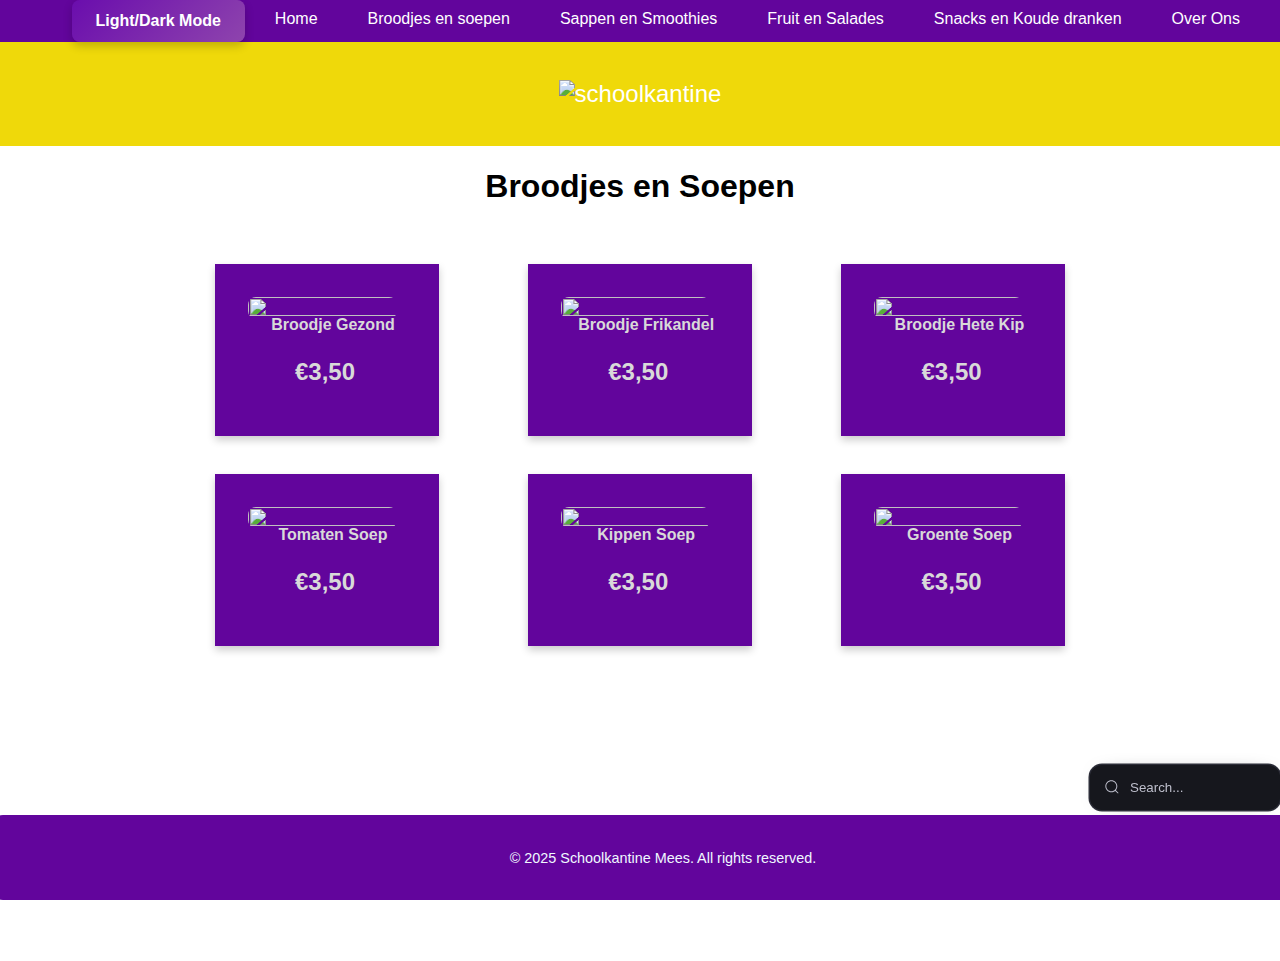
==== commit 73273769: "njh" ====
--- a/Broodjes&Soepen.html
+++ b/Broodjes&Soepen.html
@@ -62,7 +62,7 @@
 
 <div class="card">
   <div class="image_container">
-    <img src="https://www.lp-catering.nl/wp-content/uploads/broodje-frikandel.jpg" class="broodje">
+    <img src="https://www.degrootedelgebak.nl/1651-large_default/frikandelbroodje-met-currysaus.jpg" class="broodje">
   </div>
   <div class="title">
     <span>Broodje Frikandel</span>
--- a/style.css
+++ b/style.css
@@ -152,8 +152,7 @@
   padding: 1rem;
   width: 14rem;
   background-color: var(--bg-card);
-  border-radius: 1rem;
-  margin-left: px; 
+  border-radius: 1rem; 
   justify-content: flex-end;
 }
 
@@ -169,7 +168,7 @@
 
 .title {
   overflow: clip;
-  width: 100%;
+  width: 110%;
   font-size: 1rem;
   font-weight: 600;
   color: var(--light);
@@ -188,6 +187,7 @@
   font-size: 1.5rem;
   font-weight: 700;
   color: var(--light);
+  margin-left: 0.8cm;
 }
 
 .cart-button {
@@ -415,12 +415,15 @@
   color: white;
   margin: 0 auto;
   border-radius: 0rem;
+  flex: auto;
+
 }
 
 .imagecard {
   margin: 0 auto;
   text-align: center;
   
+    
 }
 
 @media screen and (max-width: 600px) {
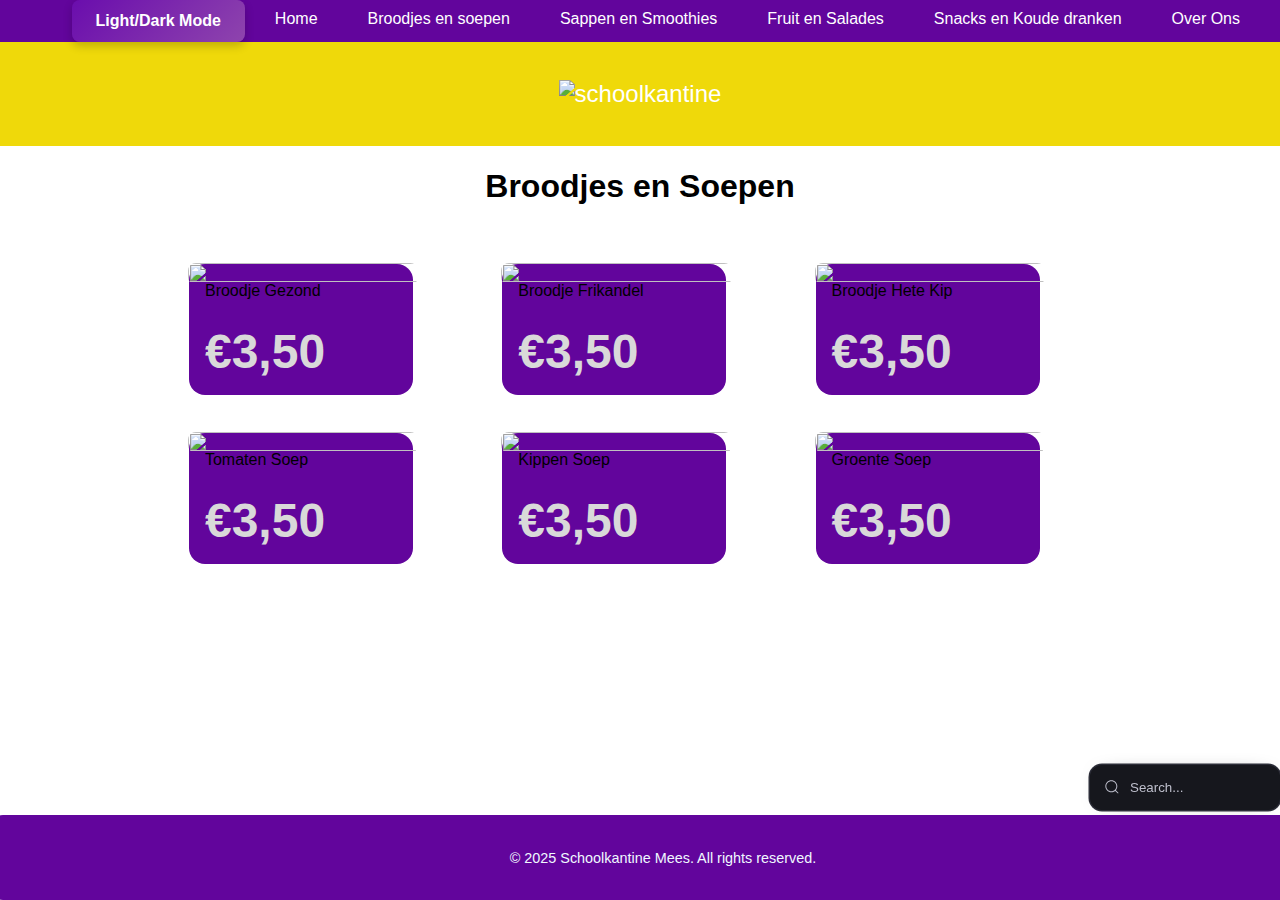
==== commit a24f6bd8: "fds" ====
--- a/Broodjes&Soepen.html
+++ b/Broodjes&Soepen.html
@@ -20,7 +20,7 @@
     <div class="navbar">
         <div class="link-group">
           <button id="toggleMode">Light/Dark Mode</button>
-            <a href="home.html">Home</a>
+            <a href="index.html">Home</a>
             <a href="Broodjes&Soepen.html">Broodjes en soepen</a>
             <a href="Sappen&Smoothies.html">Sappen en Smoothies</a>
             <a href="Fruit&Salades.html">Fruit en Salades</a>
--- a/style.css
+++ b/style.css
@@ -123,24 +123,9 @@
     position:fixed
 }
 
-.card-container {
-  display: flex;
-  justify-content: flex-end; 
-}
-
-
-
-.card-container{
-  justify-content: flex-end;
-
-}
-
-
-
-
 .card {
-  --bg-card: #27272a;
-  --primary: #6d28d9;
+  --bg-card: #62059c;
+  --primary: #62059c;
   --primary-shadow: #2e1065;
   --light: #d9d9d9;
   --zinc800: #18181b;
@@ -156,7 +141,6 @@
   justify-content: flex-end;
 }
 
-
 .image_container img {
   width: 240%;
   height: 90%;
@@ -164,65 +148,23 @@
   border-radius: 0.5rem;
 }
 
-
-
-.title {
-  overflow: clip;
-  width: 110%;
-  font-size: 1rem;
-  font-weight: 600;
-  color: var(--light);
-  text-transform: capitalize;
-  text-wrap: nowrap;
-  text-overflow: ellipsis;
-}
-
-.action {
-  display: flex;
-  align-items: center;
-  gap: 1rem;
-}
-
 .price {
-  font-size: 1.5rem;
+  font-size: 3rem;
   font-weight: 700;
   color: var(--light);
-  margin-left: 0.8cm;
-}
-
-.cart-button {
-  cursor: pointer;
-  display: flex;
-  justify-content: center;
+  text-align: right;
+  margin-right: 10 auto;
+  display: block;
+  width: fit-content;
   align-items: center;
-  gap: 0.25rem;
-  padding: 0.5rem;
-  width: 100%;
-  background-image: var(--bg-linear);
-  font-size: 0.75rem;
-  font-weight: 500;
-  color: var(--light);
-  text-wrap: nowrap;
-  border: 2px solid hsla(262, 83%, 58%, 0.5);
-  border-radius: 0.5rem;
-  box-shadow: inset 0 0 0.25rem 1px var(--light);
-}
-
-.cart-button .cart-icon {
-  width: 1rem;
-}
+  }
 
 .maintitle{
-
  justify-content: center; 
  display: flex;
-
- color: black;
  width: 100%;
  justify-content: center;
  border: #2b2c37;
-
-
 }
 
 #Over-ons, #Producten, #Gelegen{
@@ -232,6 +174,7 @@
   background-color: yellow;
   border-radius: 8px;
   box-shadow: 0 4px 6px rgba(0, 0, 0, 0.1);
+  color:#010002
 }
 
 .Over-ons1{
@@ -240,20 +183,6 @@
   margin-top: 10px;
 
 }
-
-.Producten-1{
-  text-align: center;
-  color: black;
-  margin: 10px;
-}
-
-.Gelegen-1{
-  text-align: center;
-  color: black;
-  margin: 10px;
-}
-
-
 
 body {
   font-family: Arial, sans-serif;
@@ -287,26 +216,7 @@
 .week-special h2 {
   color: #0c0c0c;
 }
-.style>
-
-.card {
-  width: 190px;
-  height: 254px;
-  border-radius: 30px;
-  background: #212121;
-  box-shadow: 15px 15px 30px rgb(25, 25, 25),
-              -15px -15px 30px rgb(60, 60, 60);
- }
  
- #Card-1{
-  width: 190px;
-  height: 254px;
-  border-radius: 30px;
-  background: #212121;
-  box-shadow: 15px 15px 30px rgb(25, 25, 25),
-              -15px -15px 30px rgb(60, 60, 60);
- }
-
  .image_container{
   width:50%;
   height: 75%;
@@ -317,9 +227,6 @@
   margin: -0.45cm;
  }
 
- 
- 
-
  .banner {
   display: flex;
   justify-content: center;
@@ -335,8 +242,6 @@
   width: auto;
   object-fit: contain; 
 }
-
-
 
 .broodjes {
   display: block; 
@@ -382,48 +287,15 @@
   box-sizing: border-box;
 }
 
-body {
-  font-family: Arial, Helvetica, sans-serif;
-}
-
-
-.column {
-  float: right;
-}
-
-
 .row {
   margin: 0 0 0 10px;
   float: left;
 }
-
 
 .row:after {
   content: "";
   display: table;
   clear: both;
-}
-
-
-.card {
-  box-shadow: 0 4px 8px 0 rgba(0, 0, 0, 0.2); 
-  padding: 50px;
-  text-align: center;
-  display: flex;
-  justify-content: flex-end;
-  background-color: #62059c;
-  color: white;
-  margin: 0 auto;
-  border-radius: 0rem;
-  flex: auto;
-
-}
-
-.imagecard {
-  margin: 0 auto;
-  text-align: center;
-  
-    
 }
 
 @media screen and (max-width: 600px) {
@@ -434,3 +306,51 @@
   }
 }
 
+
+.card1 {
+--bg-card: #62059c;
+--primary: #6d28d9;
+--primary-shadow: #2e1065;
+--light: #d9d9d9;
+--zinc800: #18181b;
+--bg-linear: linear-gradient(0deg, var(--primary) 50%, var(--light) 125%);
+position: relative;
+display: flex;
+flex-direction: column;
+gap: 0.75rem;
+padding: 2rem;
+width: 14rem;
+background-color: var(--bg-card);
+border-radius: 1rem;
+margin-left: 100px; 
+justify-content: flex-end;
+color: #010002;
+}
+
+
+.parent {
+  display: grid;
+  grid-template-columns: repeat(4, 1fr);
+  grid-template-rows: repeat(3, 1fr);
+  grid-column-gap: 13px;
+  grid-row-gap: 13px;
+  }
+  
+  .div1 { grid-area: 1 / 1 / 2 / 2; }
+  .div2 { grid-area: 1 / 2 / 2 / 3; }
+  .div3 { grid-area: 1 / 3 / 2 / 4; }
+  .div4 { grid-area: 1 / 4 / 2 / 5; }
+  .div5 { grid-area: 2 / 1 / 3 / 2; }
+  .div6 { grid-area: 2 / 2 / 3 / 3; }
+  .div7 { grid-area: 2 / 3 / 3 / 4; }
+  .div8 { grid-area: 2 / 4 / 3 / 5; }
+
+#id1, #id2, #id3, #id4, #id5, #id6, #id7, #id8 {
+  box-shadow: 0 4px 8px 0 rgba(0, 0, 0, 0.2); 
+  padding: 50px;
+  text-align: center;
+  background-color: #62059c;
+  color: white;
+  margin: 0 auto;
+  border-radius: 0rem;
+}